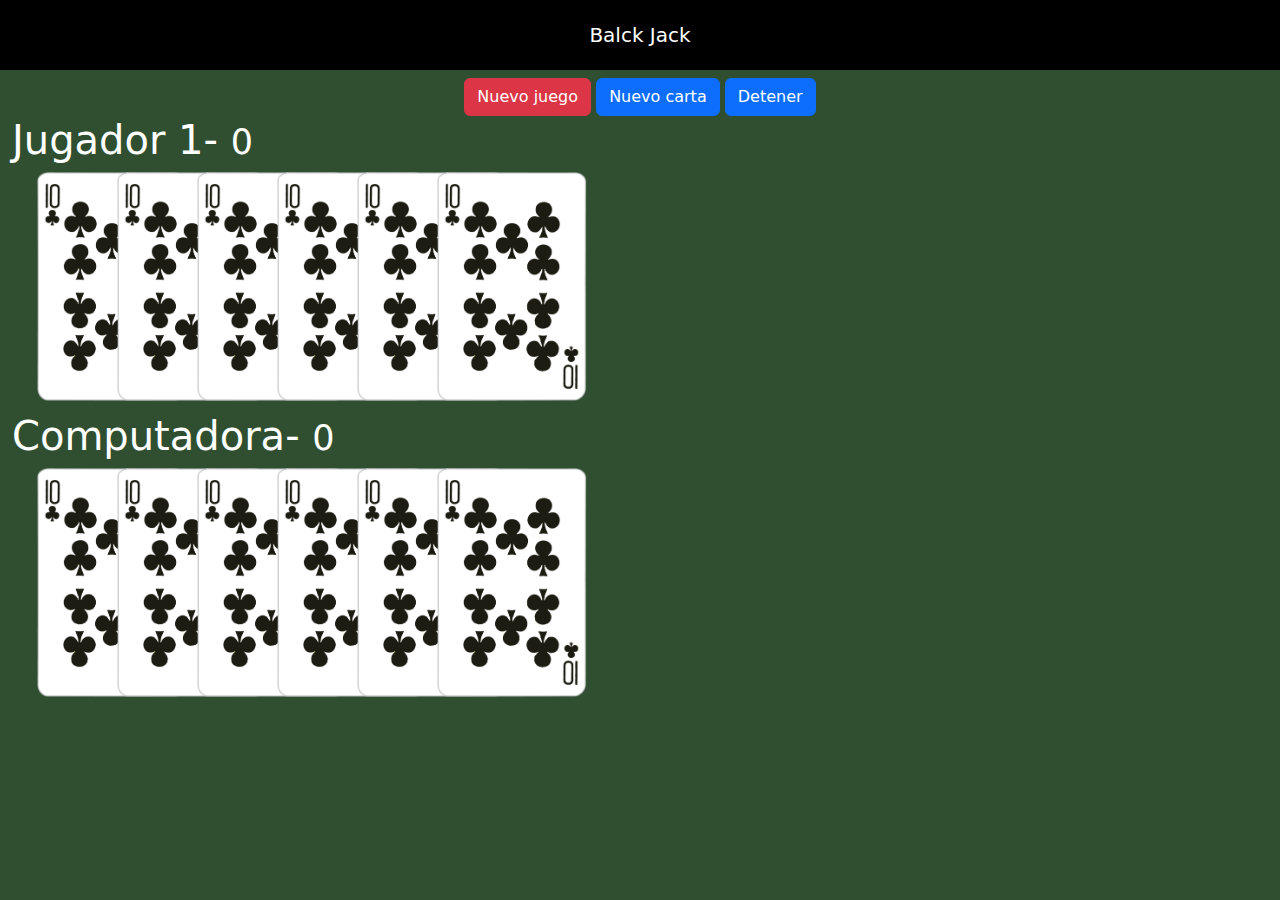
==== black jack/index.html @ 1db5a5f3 "se agregaron imagenes" ====
<!DOCTYPE html>
<html lang="es">
<head>
    <meta charset="UTF-8">
    <meta name="viewport" content="width=device-width, initial-scale=1.0">
    <link href="https://cdn.jsdelivr.net/npm/bootstrap@5.3.3/dist/css/bootstrap.min.css" rel="stylesheet" integrity="sha384-QWTKZyjpPEjISv5WaRU9OFeRpok6YctnYmDr5pNlyT2bRjXh0JMhjY6hW+ALEwIH" crossorigin="anonymous">
    <link rel="stylesheet" href="estilos.css">
    <title>Black Jack</title>
</head>
<body>
    <header class="titulo">
        Balck Jack
    </header>
    <div class="row mt-2">
        <div class="col text-center">
            <button class="btn btn-danger">Nuevo juego</button>
            <button class="btn btn-primary">Nuevo carta</button>
            <button class="btn btn-primary">Detener</button>

        </div>
    </div>

    <div class="row container">
        <div class="col">
            <h1>Jugador 1- <small>0</small></h1>
            <div id="jugador-cartas">
                <img class="carta" src="../assets/cartas-220623-173702/cartas/10C.png">
                <img class="carta" src="../assets/cartas-220623-173702/cartas/10C.png">
                <img class="carta" src="../assets/cartas-220623-173702/cartas/10C.png">
                <img class="carta" src="../assets/cartas-220623-173702/cartas/10C.png">
                <img class="carta" src="../assets/cartas-220623-173702/cartas/10C.png">
                <img class="carta" src="../assets/cartas-220623-173702/cartas/10C.png">
            </div>
        </div>

    </div>
    <div class="row container">
        <div class="col">
            <h1>Computadora- <small>0</small></h1>
            <div id="computadora-cartas">
                <img class="carta" src="../assets/cartas-220623-173702/cartas/10C.png">
                <img class="carta" src="../assets/cartas-220623-173702/cartas/10C.png">
                <img class="carta" src="../assets/cartas-220623-173702/cartas/10C.png">
                <img class="carta" src="../assets/cartas-220623-173702/cartas/10C.png">
                <img class="carta" src="../assets/cartas-220623-173702/cartas/10C.png">
                <img class="carta" src="../assets/cartas-220623-173702/cartas/10C.png">
            </div>
        </div>

    </div>
    <script href="jblack.js"></script>
</body>
</html>
---- black jack/estilos.css ----
html,body{
    background-color: #2f4f30;
    margin: 0px;
    color: white;
}

.titulo{
    text-align: center;
    background-color: black;
    color: white;
    padding: 20px;
    font-size: 20px;
}

.carta{
    width: 150px;
    position: relative;
    left: 100px;
    margin-left: -75px;
}
#jugador-cartas, computadora-cartas{
    height: 240px;
}
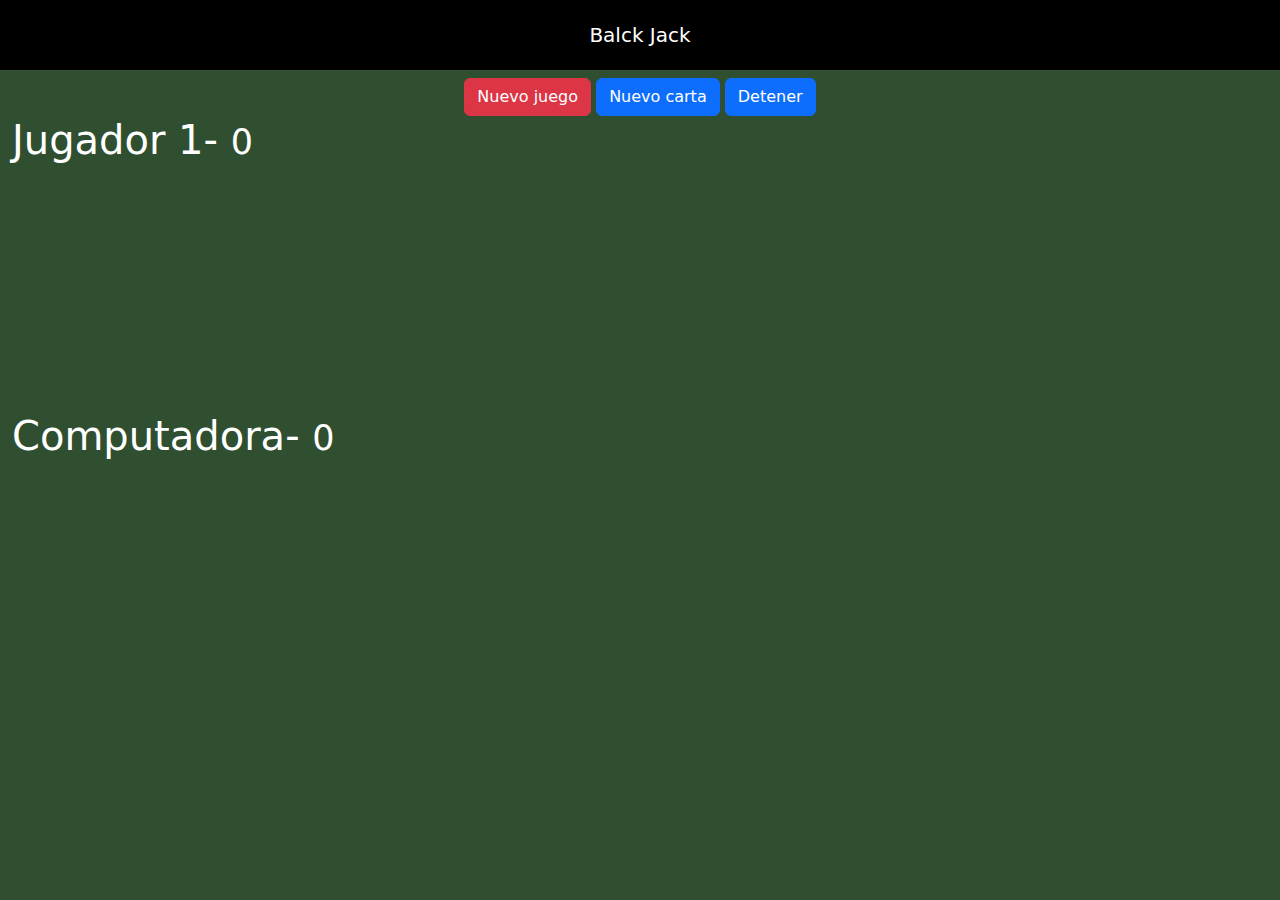
==== commit f6739806: "Se optimizo codigo y se termino el juego :)" ====
--- a/black jack/index.html
+++ b/black jack/index.html
@@ -13,9 +13,9 @@
     </header>
     <div class="row mt-2">
         <div class="col text-center">
-            <button class="btn btn-danger">Nuevo juego</button>
-            <button class="btn btn-primary">Nuevo carta</button>
-            <button class="btn btn-primary">Detener</button>
+            <button id="btnNuevoJuego" class="btn btn-danger">Nuevo juego</button>
+            <button id="btnPedir" class="btn btn-primary">Nuevo carta</button>
+            <button id="btnDetener" class="btn btn-primary">Detener</button>
 
         </div>
     </div>
@@ -23,13 +23,8 @@
     <div class="row container">
         <div class="col">
             <h1>Jugador 1- <small>0</small></h1>
-            <div id="jugador-cartas">
-                <img class="carta" src="../assets/cartas-220623-173702/cartas/10C.png">
-                <img class="carta" src="../assets/cartas-220623-173702/cartas/10C.png">
-                <img class="carta" src="../assets/cartas-220623-173702/cartas/10C.png">
-                <img class="carta" src="../assets/cartas-220623-173702/cartas/10C.png">
-                <img class="carta" src="../assets/cartas-220623-173702/cartas/10C.png">
-                <img class="carta" src="../assets/cartas-220623-173702/cartas/10C.png">
+            <div id="jugador-cartas" class="divCartas">
+                <!-- <img class="carta" src="../assets/cartas-220623-173702/cartas/10C.png"> -->
             </div>
         </div>
 
@@ -37,17 +32,14 @@
     <div class="row container">
         <div class="col">
             <h1>Computadora- <small>0</small></h1>
-            <div id="computadora-cartas">
-                <img class="carta" src="../assets/cartas-220623-173702/cartas/10C.png">
-                <img class="carta" src="../assets/cartas-220623-173702/cartas/10C.png">
-                <img class="carta" src="../assets/cartas-220623-173702/cartas/10C.png">
-                <img class="carta" src="../assets/cartas-220623-173702/cartas/10C.png">
-                <img class="carta" src="../assets/cartas-220623-173702/cartas/10C.png">
-                <img class="carta" src="../assets/cartas-220623-173702/cartas/10C.png">
+            <div id="computadora-cartas" class="divCartas">
+                <!-- <img class="carta" src="../assets/cartas-220623-173702/cartas/10C.png"> -->
             </div>
         </div>
 
     </div>
-    <script href="jblack.js"></script>
+    <script src="../black jack/archivosJS/underscore.js"></script>
+    <script src="../black jack/archivosJS/jblack.js"></script>
+    
 </body>
 </html>